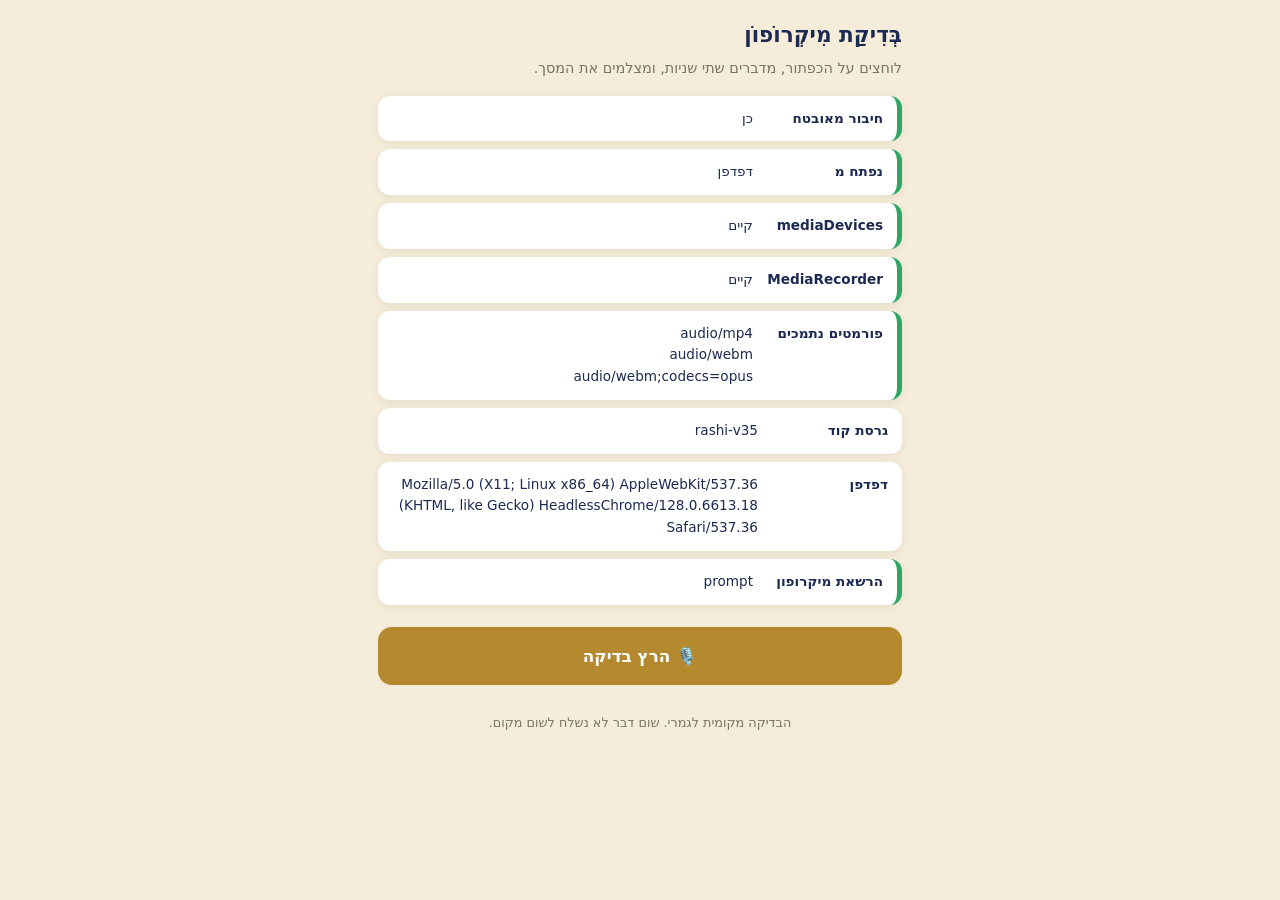
==== mic.html @ 317e30b6 "ה-Service Worker היה cache-first, ולכן תיקונים לא הגיעו למכשיר זה ככל הנראה השורש ל"התקלה בהכל": כל " ====
<!DOCTYPE html>
<html lang="he" dir="rtl">
<head>
<meta charset="UTF-8">
<meta name="viewport" content="width=device-width, initial-scale=1, viewport-fit=cover">
<title>בְּדִיקַת מִיקְרוֹפוֹן</title>
<style>
  *{box-sizing:border-box;margin:0;padding:0}
  body{font-family:system-ui,-apple-system,sans-serif;background:#f5ecd9;color:#1c2a52;
       padding:18px;line-height:1.6;max-width:560px;margin:0 auto}
  h1{font-size:1.35rem;margin-bottom:4px}
  .sub{color:#7c7460;font-size:.9rem;margin-bottom:16px}
  .row{background:#fff;border-radius:12px;padding:12px 14px;margin-bottom:8px;
       display:flex;gap:10px;align-items:flex-start;box-shadow:0 2px 8px rgba(40,40,20,.08)}
  .row .k{flex:0 0 auto;font-weight:700;font-size:.85rem;min-width:120px}
  .row .v{font-size:.85rem;word-break:break-word;flex:1}
  .ok{border-inline-start:5px solid #2fa463}
  .bad{border-inline-start:5px solid #e05a4e}
  .warn{border-inline-start:5px solid #e6a817}
  button{width:100%;padding:16px;font:inherit;font-size:1.05rem;font-weight:700;
         background:#b58a2e;color:#fff;border:0;border-radius:14px;margin:14px 0;cursor:pointer}
  button:disabled{opacity:.5}
  #verdict{background:#fff;border-radius:14px;padding:16px;margin-top:14px;font-weight:700;
           box-shadow:0 2px 8px rgba(40,40,20,.08)}
  audio{width:100%;margin-top:10px}
  .hint{font-size:.8rem;color:#7c7460;margin-top:14px;text-align:center}
</style>
</head>
<body>
<h1>בְּדִיקַת מִיקְרוֹפוֹן</h1>
<p class="sub">לוחצים על הכפתור, מדברים שתי שניות, ומצלמים את המסך.</p>
<div id="env"></div>
<button id="go">🎙️ הרץ בדיקה</button>
<div id="out"></div>
<p class="hint">הבדיקה מקומית לגמרי. שום דבר לא נשלח לשום מקום.</p>

<script>
const env = document.getElementById("env"), out = document.getElementById("out");
function row(k, v, cls){
  const d = document.createElement("div");
  d.className = "row " + (cls || "");
  d.innerHTML = '<span class="k">' + k + '</span><span class="v">' + v + '</span>';
  return d;
}
/* ---- סביבה ---- */
const standalone = window.matchMedia("(display-mode: standalone)").matches ||
                   window.navigator.standalone === true;
const isIOS = /iPad|iPhone|iPod/.test(navigator.userAgent) ||
              (navigator.platform === "MacIntel" && navigator.maxTouchPoints > 1);
env.appendChild(row("חיבור מאובטח", window.isSecureContext ? "כן" : "לא — חובה HTTPS",
  window.isSecureContext ? "ok" : "bad"));
env.appendChild(row("נפתח מ", standalone ? "מסך הבית (PWA)" : "דפדפן",
  standalone && isIOS ? "warn" : "ok"));
env.appendChild(row("mediaDevices", navigator.mediaDevices ? "קיים" : "חסר",
  navigator.mediaDevices ? "ok" : "bad"));
env.appendChild(row("MediaRecorder", window.MediaRecorder ? "קיים" : "חסר",
  window.MediaRecorder ? "ok" : "bad"));
if (window.MediaRecorder && MediaRecorder.isTypeSupported) {
  const types = ["audio/mp4","audio/webm","audio/webm;codecs=opus","audio/ogg"];
  const sup = types.filter(t => MediaRecorder.isTypeSupported(t));
  env.appendChild(row("פורמטים נתמכים", sup.length ? sup.join("<br>") : "אף אחד",
    sup.length ? "ok" : "bad"));
} else {
  env.appendChild(row("פורמטים נתמכים", "אין isTypeSupported", "warn"));
}
if (navigator.permissions && navigator.permissions.query) {
  navigator.permissions.query({ name: "microphone" })
    .then(p => env.appendChild(row("הרשאת מיקרופון", p.state, p.state === "denied" ? "bad" : "ok")))
    .catch(() => env.appendChild(row("הרשאת מיקרופון", "לא ניתן לבדוק", "warn")));
}
/* שורת הגרסה מקבלת מזהה משלה: שורת ההרשאות נוספת אחריה באיחור,
   ו-lastChild היה כותב את הגרסה לשורה הלא נכונה. */
const verRow = row("גרסת קוד", "בודק…", "");
verRow.id = "verRow";
env.appendChild(verRow);
fetch("sw.js?cb=" + Date.now()).then(r => r.text()).then(t => {
  const m = t.match(/rashi-v\d+/);
  document.querySelector("#verRow .v").textContent = m ? m[0] : "לא נמצא";
}).catch(() => { document.querySelector("#verRow .v").textContent = "לא נטען"; });
env.appendChild(row("דפדפן", navigator.userAgent, ""));

/* ---- בדיקה חיה ---- */
document.getElementById("go").addEventListener("click", async function () {
  this.disabled = true; out.innerHTML = "";
  let stream, rec, chunks = [], t0 = 0;
  const say = (k, v, c) => out.appendChild(row(k, v, c));
  try {
    stream = await navigator.mediaDevices.getUserMedia({ audio: true });
    say("קבלת מיקרופון", "הצליח", "ok");
    const tr = stream.getAudioTracks()[0];
    say("ערוץ קול", tr ? (tr.label || "ללא שם") + " · " + tr.readyState : "אין ערוץ", tr ? "ok" : "bad");
  } catch (e) {
    say("קבלת מיקרופון", "נכשל — " + e.name + ": " + e.message, "bad");
    this.disabled = false; return;
  }
  let opts = {};
  if (window.MediaRecorder && MediaRecorder.isTypeSupported) {
    const t = ["audio/mp4","audio/webm","audio/ogg"].find(x => MediaRecorder.isTypeSupported(x));
    if (t) opts = { mimeType: t };
  }
  try { rec = new MediaRecorder(stream, opts); }
  catch (e) { try { rec = new MediaRecorder(stream); } catch (e2) {
    say("יצירת מקליט", "נכשל — " + e2.name, "bad"); this.disabled = false; return; } }
  say("מקליט נוצר", rec.mimeType || "ללא mimeType", "ok");

  let order = [];
  rec.ondataavailable = e => { order.push("data:" + (e.data ? e.data.size : 0));
                               if (e.data && e.data.size) chunks.push(e.data); };
  rec.onerror = e => say("שגיאת מקליט", (e.error && e.error.name) || "לא ידוע", "bad");
  rec.onstop = () => order.push("stop");
  rec.start(500);
  t0 = Date.now();
  say("מקליט 2 שניות", "דבר עכשיו…", "warn");
  await new Promise(r => setTimeout(r, 2000));
  try { rec.requestData(); } catch (e) {}
  rec.stop();
  await new Promise(r => setTimeout(r, 800));
  stream.getTracks().forEach(t => t.stop());

  const blob = new Blob(chunks, { type: (chunks[0] && chunks[0].type) || "audio/webm" });
  say("סדר האירועים", order.join(" ← ") || "כלום", order.length ? "ok" : "bad");
  say("מספר פרוסות", String(chunks.length), chunks.length ? "ok" : "bad");
  say("גודל הקובץ", blob.size + " בייטים", blob.size ? "ok" : "bad");
  if (blob.size) {
    const a = document.createElement("audio");
    a.controls = true; a.src = URL.createObjectURL(blob);
    out.appendChild(a);
  }
  const v = document.createElement("div");
  v.id = "verdict";
  v.textContent = blob.size
    ? "✅ ההקלטה עובדת במכשיר הזה. אם באפליקציה זה נכשל, הבעיה בקוד ולא במכשיר."
    : "❌ ההקלטה יוצאת ריקה במכשיר הזה. צלם את המסך ושלח.";
  out.appendChild(v);
  this.disabled = false;
});
</script>
</body>
</html>
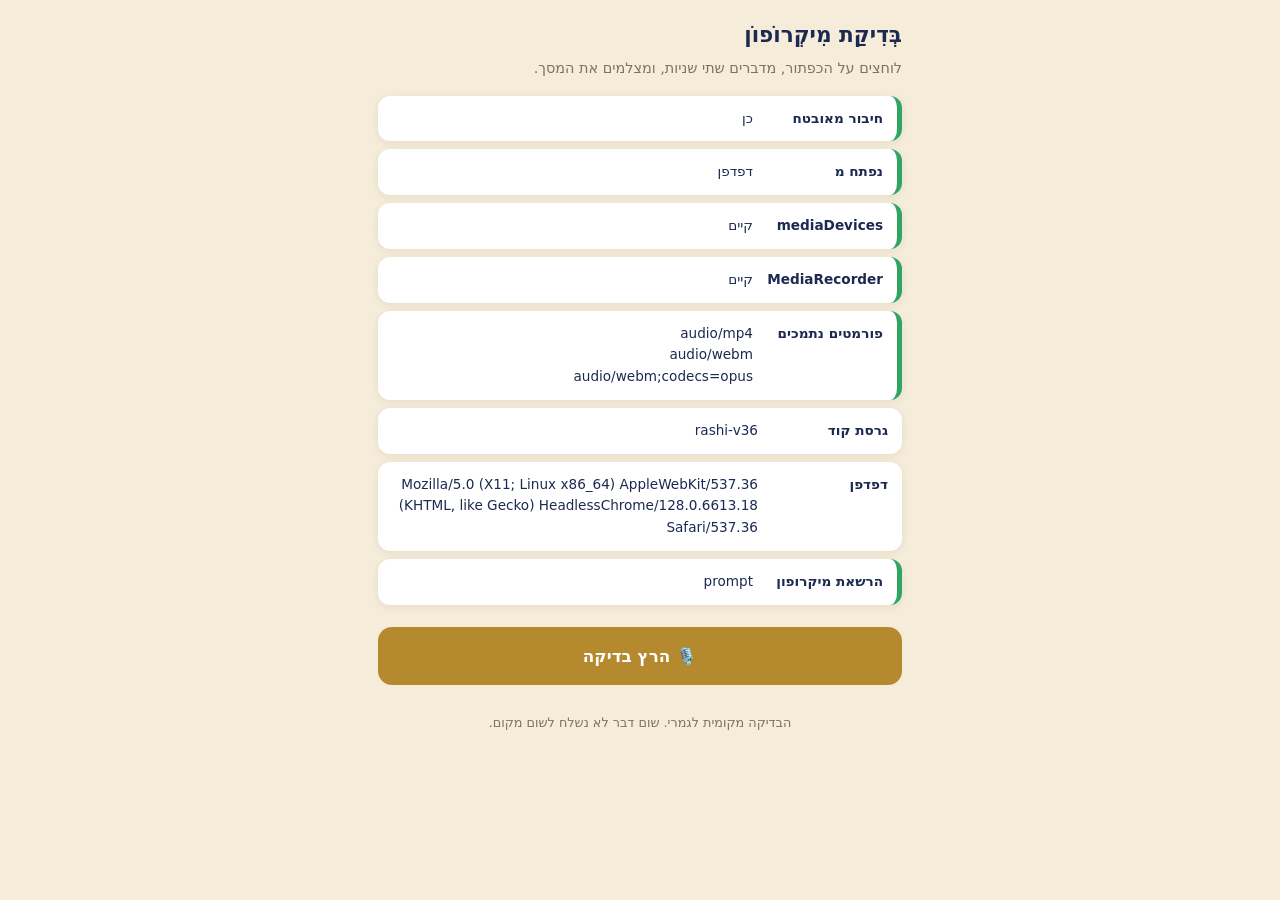
==== commit ea07a16c: "מיקרופון חסום: הוראות מותאמות למכשיר במקום שגיאה גנרית האבחון החזיר NotAllowedError ו-permissions.qu" ====
--- a/mic.html
+++ b/mic.html
@@ -24,6 +24,12 @@
            box-shadow:0 2px 8px rgba(40,40,20,.08)}
   audio{width:100%;margin-top:10px}
   .hint{font-size:.8rem;color:#7c7460;margin-top:14px;text-align:center}
+  #howto{background:#fdecea;border:2px solid #e05a4e;border-radius:14px;padding:16px;margin-top:14px}
+  #howto b{display:block;font-size:1.05rem;color:#a5342a;margin-bottom:6px}
+  #howto p{font-size:.88rem;margin-bottom:8px}
+  #howto ol{margin:0 18px 10px 0;font-size:.9rem}
+  #howto li{margin-bottom:6px}
+  #howto button{margin:0}
 </style>
 </head>
 <body>
@@ -79,6 +85,49 @@
 }).catch(() => { document.querySelector("#verRow .v").textContent = "לא נטען"; });
 env.appendChild(row("דפדפן", navigator.userAgent, ""));
 
+
+/* ---- מה לעשות כשההרשאה חסומה ---- */
+function howToSteps(){
+  const ua = navigator.userAgent;
+  const iOS = /iPad|iPhone|iPod/.test(ua) ||
+              (navigator.platform === "MacIntel" && navigator.maxTouchPoints > 1);
+  const android = /Android/.test(ua);
+  const chrome = /Chrome|CriOS|Edg/.test(ua);
+  if (iOS && standalone)
+    return ["באייפון, אפליקציה שנפתחה ממסך הבית חוסמת מיקרופון לגמרי.",
+            "פתח את הכתובת בספארי במקום ממסך הבית."];
+  if (iOS)
+    return ["הגדרות ← ספארי ← מיקרופון ← אפשר",
+            "או: בשורת הכתובת «אA» ← הגדרות אתר ← מיקרופון ← אפשר",
+            "ואז רענן את הדף."];
+  if (android)
+    return ["לחץ על סמל המנעול בשורת הכתובת ← הרשאות ← מיקרופון ← אפשר",
+            "ואז רענן את הדף."];
+  if (chrome)
+    return ["לחץ על הסמל משמאל לכתובת ← מיקרופון ← אפשר",
+            "אם אין שם מיקרופון: chrome://settings/content/microphone",
+            "ואז רענן את הדף."];
+  return ["ספארי ← הגדרות לאתר הזה ← מיקרופון ← אפשר",
+          "וגם: הגדרות המערכת ← פרטיות ואבטחה ← מיקרופון ← סמן את הדפדפן",
+          "ואז רענן את הדף."];
+}
+function showHowTo(){
+  if (document.getElementById("howto")) return;
+  const d = document.createElement("div");
+  d.id = "howto";
+  d.innerHTML = "<b>המיקרופון חסום בדפדפן</b><p>הדפדפן לא ישאל שוב מעצמו. צריך לאפשר ידנית:</p><ol>" +
+    howToSteps().map(t => "<li>" + t + "</li>").join("") + "</ol>";
+  const b = document.createElement("button");
+  b.textContent = "רענן ↻"; b.onclick = () => location.reload();
+  d.appendChild(b);
+  out.appendChild(d);
+}
+/* אם ההרשאה כבר חסומה — מציגים את ההוראות לפני שלוחצים על כלום */
+if (navigator.permissions && navigator.permissions.query) {
+  navigator.permissions.query({ name: "microphone" })
+    .then(p => { if (p.state === "denied") showHowTo(); }).catch(() => {});
+}
+
 /* ---- בדיקה חיה ---- */
 document.getElementById("go").addEventListener("click", async function () {
   this.disabled = true; out.innerHTML = "";
@@ -91,6 +140,7 @@
     say("ערוץ קול", tr ? (tr.label || "ללא שם") + " · " + tr.readyState : "אין ערוץ", tr ? "ok" : "bad");
   } catch (e) {
     say("קבלת מיקרופון", "נכשל — " + e.name + ": " + e.message, "bad");
+    if (e.name === "NotAllowedError" || e.name === "SecurityError") showHowTo();
     this.disabled = false; return;
   }
   let opts = {};
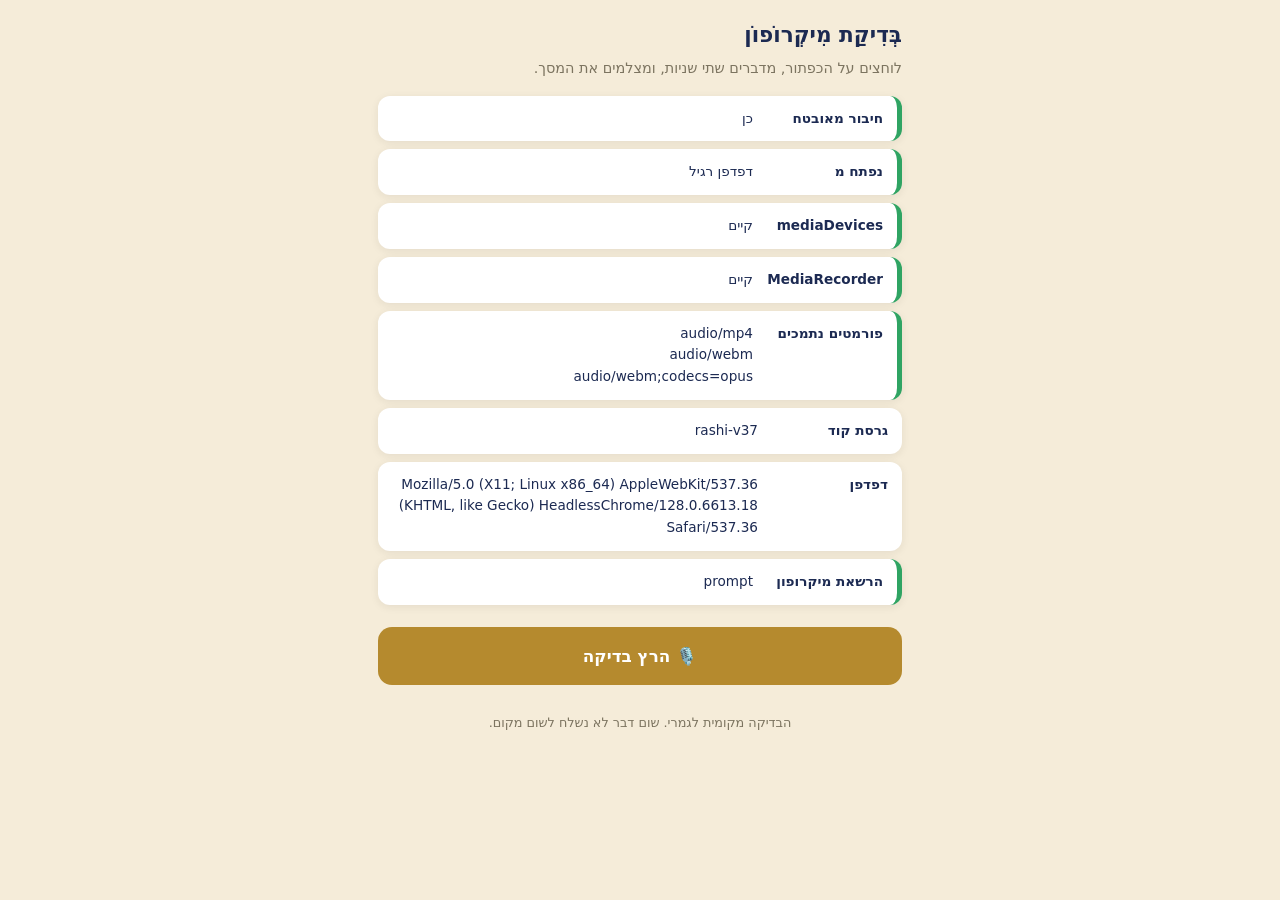
==== commit 0f10b09f: "זיהוי דפדפן משובץ: שם המיקרופון חסום מראש ואין מה ללחוץ בצילום שמאור שלח לא הייתה שורת כתובת בכלל. ה" ====
--- a/mic.html
+++ b/mic.html
@@ -49,14 +49,26 @@
   return d;
 }
 /* ---- סביבה ---- */
+function embeddedKind(){
+  const ua = navigator.userAgent;
+  if (/Claude\//.test(ua)) return "קְלוֹד";
+  if (/FBAN|FBAV|Instagram/.test(ua)) return "פֵייסְבּוּק/אִינְסְטַגְרַם";
+  if (/; wv\)/.test(ua)) return "אַפְלִיקַצְיָה";
+  if (/Line\/|MicroMessenger|Twitter/.test(ua)) return "אַפְלִיקַצְיָה";
+  return null;
+}
+
 const standalone = window.matchMedia("(display-mode: standalone)").matches ||
                    window.navigator.standalone === true;
 const isIOS = /iPad|iPhone|iPod/.test(navigator.userAgent) ||
               (navigator.platform === "MacIntel" && navigator.maxTouchPoints > 1);
 env.appendChild(row("חיבור מאובטח", window.isSecureContext ? "כן" : "לא — חובה HTTPS",
   window.isSecureContext ? "ok" : "bad"));
-env.appendChild(row("נפתח מ", standalone ? "מסך הבית (PWA)" : "דפדפן",
-  standalone && isIOS ? "warn" : "ok"));
+const emb = embeddedKind();
+env.appendChild(row("נפתח מ",
+  emb ? "דפדפן משובץ בתוך " + emb + " ← כאן המיקרופון חסום מראש"
+      : (standalone ? "מסך הבית (PWA)" : "דפדפן רגיל"),
+  emb ? "bad" : (standalone && isIOS ? "warn" : "ok")));
 env.appendChild(row("mediaDevices", navigator.mediaDevices ? "קיים" : "חסר",
   navigator.mediaDevices ? "ok" : "bad"));
 env.appendChild(row("MediaRecorder", window.MediaRecorder ? "קיים" : "חסר",
@@ -89,6 +101,10 @@
 /* ---- מה לעשות כשההרשאה חסומה ---- */
 function howToSteps(){
   const ua = navigator.userAgent;
+  const emb = embeddedKind();
+  if (emb) return ["אַתָּה נִמְצָא בְּדַפְדְּפָן מְשֻׁבָּץ בְּתוֹךְ " + emb + ", וְשָׁם הַמִּיקְרוֹפוֹן חָסוּם מֵרֹאשׁ.",
+                   "אֵין שׁוּרַת כְּתֹבֶת וְאֵין מָה לְלַחֹץ — הַחֲסִימָה אֵינָהּ שֶׁלְּךָ לְשַׁנּוֹת.",
+                   "הַעְתֵּק אֶת הַכְּתֹבֶת וּפְתַח אוֹתָהּ בְּכְרוֹם אוֹ בְּסָפָארִי רְגִיל."];
   const iOS = /iPad|iPhone|iPod/.test(ua) ||
               (navigator.platform === "MacIntel" && navigator.maxTouchPoints > 1);
   const android = /Android/.test(ua);
